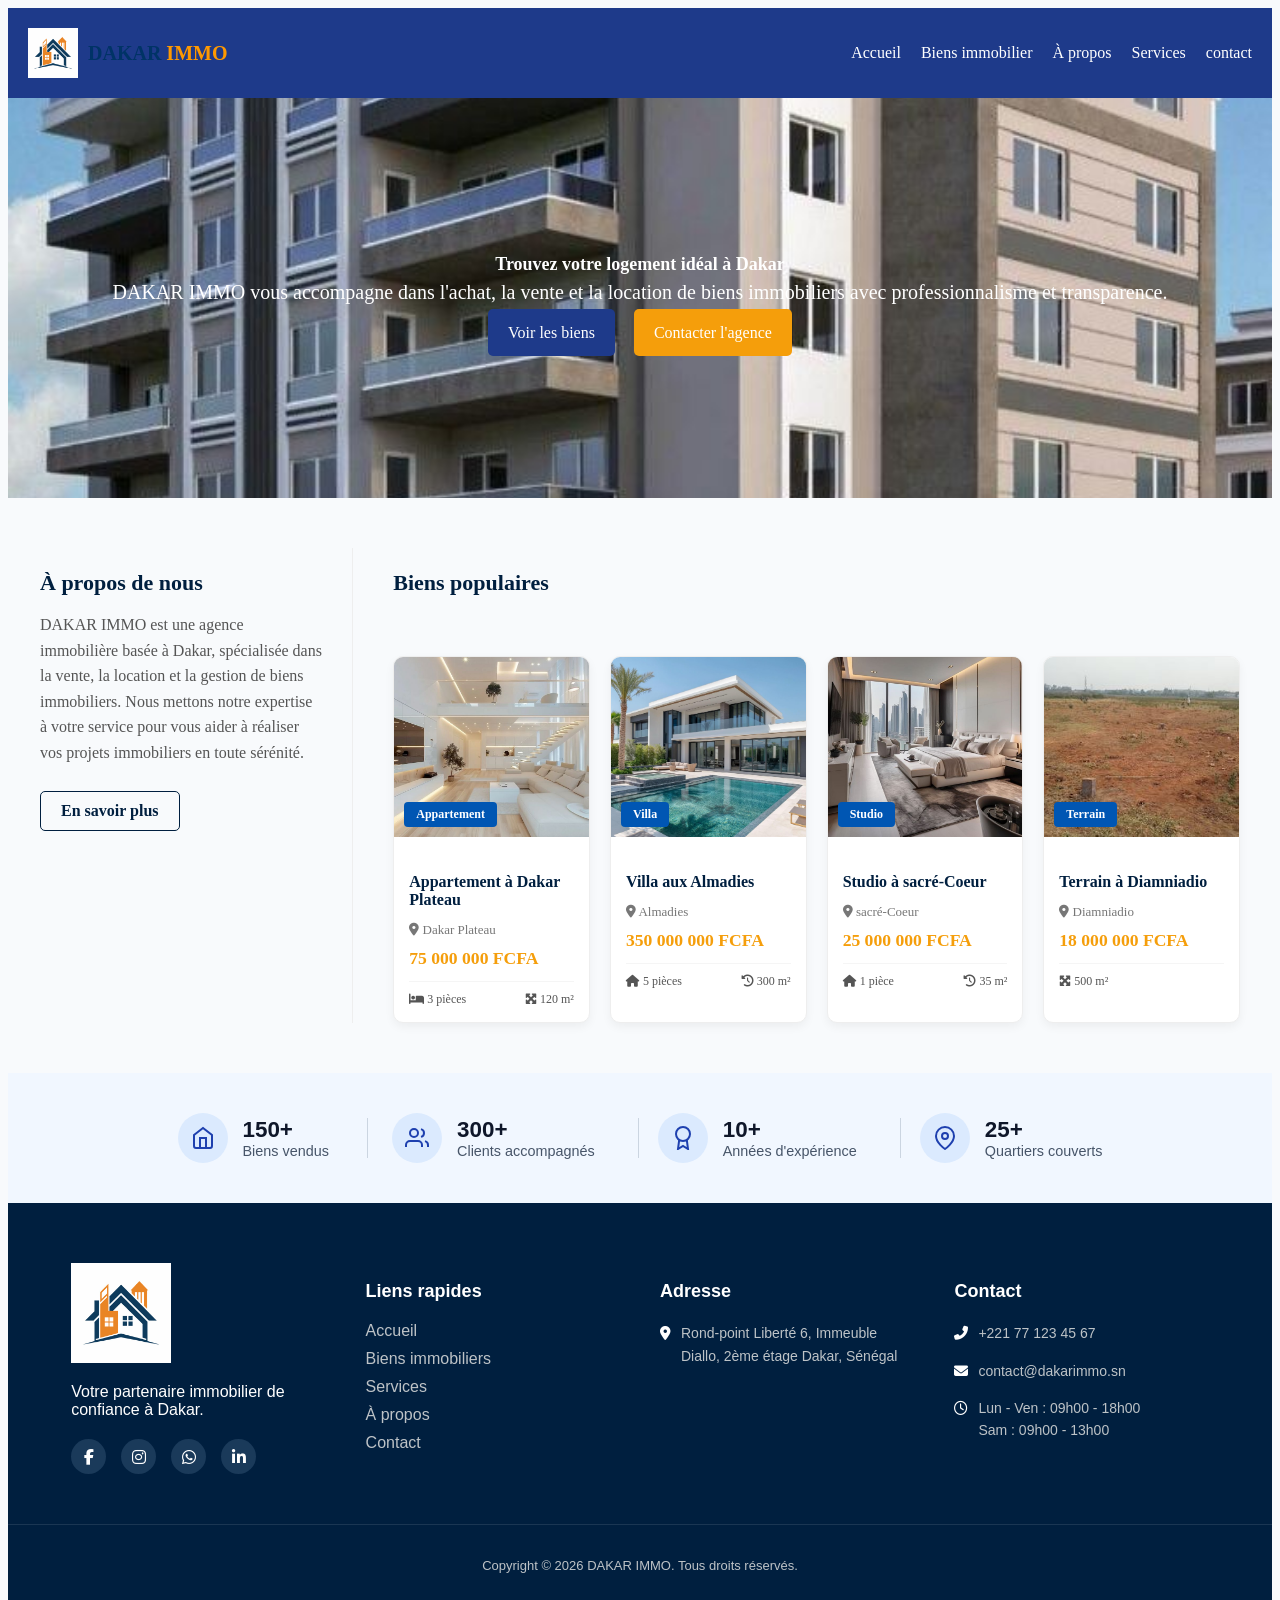
==== index.html @ d95598b8 "Add files via upload" ====
<!DOCTYPE html>
<html lang="en">

<head>
    <meta charset="UTF-8">
    <meta name="viewport" content="width=device-width, initial-scale=1.0">
    <title>EXAMEN</title>
    <link rel="stylesheet" href="style.css">
    <link rel="stylesheet" href="https://cdnjs.cloudflare.com/ajax/libs/font-awesome/6.5.1/css/all.min.css">
</head>

<body>

    <header>
  <a href="#" class="logo-group">
    <img src="image appartement.jpg" alt="Logo" class="nav-icon">
    <span class="logo-text">DAKAR <span class="orange">IMMO</span></span>
</a>

        <nav>
            <ul>
                <li><a href="index.html">Accueil</a></li>
                        <li><a href="biens.html">Biens immobilier</a></li>
                <li><a href="about.html">À propos</a></li>
                <li><a href="services.html">Services</a></li>
                <li><a href="contact.html">contact</a></li>
            </ul>
        </nav>
    </header>
    <div class="hero">
        <div class="hero-content">
            <h1>Trouvez votre logement idéal à Dakar</h1>
            <p>DAKAR IMMO vous accompagne dans l'achat, la vente et la location de biens immobiliers avec
                professionnalisme et transparence.</p>
            <div class="hero-bouton">
                <a href="biens.html" class="bouton-1"> Voir les biens</a>
                <a href="contact.html" class="bouton-2"> Contacter l'agence</a>
            </div>
        </div>
    </div>

    <section class="main-content">
        <div class="content-container">

    
            <div class="about-brief">
                <h3>À propos de nous</h3>
                
                <p>
                    DAKAR IMMO est une agence immobilière basée à Dakar, spécialisée dans la vente,
                    la location et la gestion de biens immobiliers. Nous mettons notre expertise à votre service
                    pour vous aider à réaliser vos projets immobiliers en toute sérénité.
                </p>
                <a href="#" class="btn-more">En savoir plus</a>
            </div>

            
            <div class="featured-properties">
                <div class="section-header">
                    <h3>Biens populaires</h3>
                </div>

                <div class="cards-grid">
                    
                    <div class="card">
                        <div class="card-image">
                            <img src="Appartement1.jpg" alt="Appartement">
                            <span class="tag tag-blue">Appartement</span>
                        </div>
                        <div class="card-body">
                            <h4>Appartement à Dakar Plateau</h4>
                            <p class="location"><i class="fas fa-map-marker-alt"></i> Dakar Plateau</p>
                            <p class="price">75 000 000 FCFA</p>
                            <div class="info">
                                <span><i class="fas fa-bed"></i> 3 pièces</span>
                                <span><i class="fas fa-expand-arrows-alt"></i> 120 m²</span>
                            </div>
                        </div>
                    </div>

                    
                    <div class="card">
                        <div class="card-image">
                            <img src="Appartement2.jpg" alt="Villa">
                            <span class="tag tag-blue">Villa</span>
                        </div>

                        <div class="card-body">
                            <h4>Villa aux Almadies</h4>
                            <p class="location"><i class="fas fa-map-marker-alt"></i> Almadies</p>
                            <p class="price">350 000 000 FCFA</p>
                            <div class="info">
                                <span><i class="fas fa-home"></i> 5 pièces</span>
                                <span><i class="fas fa-history"></i> 300 m²</span>
                            </div>
                        </div>
                    </div>
                    <div class="card">
                        <div class="card-image">
                            <img src="Appartement3.jpg" alt="Studio">
                            <span class="tag tag-blue">Studio</span>
                        </div>

                        <div class="card-body">
                            <h4>Studio à sacré-Coeur</h4>
                            <p class="location"><i class="fas fa-map-marker-alt"></i> sacré-Coeur</p>
                            <p class="price">25 000 000 FCFA</p>
                            <div class="info">
                                <span><i class="fas fa-home"></i> 1 pièce</span>
                                <span><i class="fas fa-history"></i> 35 m²</span>
                            </div>
                        </div>
                    </div>
                    <div class="card">
                        <div class="card-image">
                            <img src="Terrain à diaminiadia.jpg" alt="Terrain">
                            <span class="tag tag-blue">Terrain</span>
                        </div>
                        <div class="card-body">
                            <h4>Terrain à Diamniadio</h4>
                            <p class="location"><i class="fas fa-map-marker-alt"></i> Diamniadio</p>
                            <p class="price">18 000 000 FCFA</p>
                            <div class="info">

                                <span><i class="fas fa-expand-arrows-alt"></i> 500 m²</span>
                            </div>
                        </div>
                    </div>
    </section>
    <section class="stats-bar">
        
        <div class="stat-item">
            <div class="stat-icon-wrapper">
                <svg viewBox="0 0 24 24" width="24" height="24" fill="none" stroke="currentColor" stroke-width="2">
                    <path d="M3 9l9-7 9 7v11a2 2 0 0 1-2 2H5a2 2 0 0 1-2-2z"></path>
                    <polyline points="9 22 9 12 15 12 15 22"></polyline>
                </svg>
            </div>
            <div class="stat-content">
                <span class="stat-number">150+</span>
                <span class="stat-label">Biens vendus</span>
            </div>
        </div>

        
        <div class="stat-item">
            <div class="stat-icon-wrapper">
                <svg viewBox="0 0 24 24" width="24" height="24" fill="none" stroke="currentColor" stroke-width="2">
                    <path d="M17 21v-2a4 4 0 0 0-4-4H5a4 4 0 0 0-4 4v2"></path>
                    <circle cx="9" cy="7" r="4"></circle>
                    <path d="M23 21v-2a4 4 0 0 0-3-3.87"></path>
                    <path d="M16 3.13a4 4 0 0 1 0 7.75"></path>
                </svg>
            </div>
            <div class="stat-content">
                <span class="stat-number">300+</span>
                <span class="stat-label">Clients accompagnés</span>
            </div>
        </div>

  
        <div class="stat-item">
            <div class="stat-icon-wrapper">
                <svg viewBox="0 0 24 24" width="24" height="24" fill="none" stroke="currentColor" stroke-width="2">
                    <circle cx="12" cy="8" r="7"></circle>
                    <polyline points="8.21 13.89 7 23 12 20 17 23 15.79 13.88"></polyline>
                </svg>
            </div>
            <div class="stat-content">
                <span class="stat-number">10+</span>
                <span class="stat-label">Années d'expérience</span>
            </div>
        </div>

   
        <div class="stat-item">
            <div class="stat-icon-wrapper">
                <svg viewBox="0 0 24 24" width="24" height="24" fill="none" stroke="currentColor" stroke-width="2">
                    <path d="M21 10c0 7-9 13-9 13s-9-6-9-13a9 9 0 0 1 18 0z"></path>
                    <circle cx="12" cy="10" r="3"></circle>
                </svg>
            </div>
            <div class="stat-content">
                <span class="stat-number">25+</span>
                <span class="stat-label">Quartiers couverts</span>
            </div>
        </div>
    </section>
    <footer class="main-footer">
        <div class="footer-container">
           
            <div class="footer-col">
                <div class="footer-logo">
                    <img src="image appartement.jpg" alt="DAKAR IMMO">
                    <p>Votre partenaire immobilier de confiance à Dakar.</p>
                </div>
                <div class="social-links">
                    <a href="#"><i class="fab fa-facebook-f"></i></a>
                    <a href="#"><i class="fab fa-instagram"></i></a>
                    <a href="#"><i class="fab fa-whatsapp"></i></a>
                    <a href="#"><i class="fab fa-linkedin-in"></i></a>
                </div>
            </div>


            <div class="footer-col">
                <h3>Liens rapides</h3>
                <ul>
                    <li><a href="#">Accueil</a></li>
                    <li><a href="#">Biens immobiliers</a></li>
                    <li><a href="#">Services</a></li>
                    <li><a href="#">À propos</a></li>
                    <li><a href="#">Contact</a></li>
                </ul>
            </div>

            
            <div class="footer-col">
                <h3>Adresse</h3>
                <div class="contact-info">
                    <p><i class="fas fa-map-marker-alt"></i> Rond-point Liberté 6, Immeuble Diallo, 2ème étage Dakar,
                        Sénégal</p>
                </div>
            </div>

            
            <div class="footer-col">
                <h3>Contact</h3>
                <div class="contact-info">
                    <p><i class="fas fa-phone-alt"></i> +221 77 123 45 67</p>
                    <p><i class="fas fa-envelope"></i> contact@dakarimmo.sn</p>
                    <p><i class="far fa-clock"></i> Lun - Ven : 09h00 - 18h00<br>Sam : 09h00 - 13h00</p>
                </div>
            </div>
        </div>

        <div class="footer-bottom">
            <p>Copyright © 2026 DAKAR IMMO. Tous droits réservés.</p>
        </div>
    </footer>
</body>

</html>
---- style.css ----
body{
    background-color: #F8FAFC;
}

header{
    background-color:#1E3A8A;
    display:flex;
    justify-content: space-between;
    align-items: center;
    color: white;
padding: 20px;
}


.logo-group {
    display: flex;         
    align-items: center;   
    text-decoration: none;
    gap: 10px;             
}
.logo-group img {
    height: 50px; 
    width: auto;  
}


.logo-text {
    font-weight: bold;
    color: #003366;        
    font-size: 20px;
}

.orange {
    color: #FF9900;        
}

nav ul{
    display: flex;
    list-style: none;
    gap: 20px;
}

nav a{
    color: white;
    text-decoration: none;
}

.hero{
    justify-content: center;
    text-align: center;
    background: url(immeuble\ appartement.jpg);
    background-position: center;
    background-size: cover;
    display: flex;
    align-items: center;
    height: 400px;

}
.hero-content{
    color: white;
    
}
.hero-content p{
font-size: 20px;
margin-top: 5px;
}
.hero-content h1{
    font-size: 18px ; 
        line-height: 1.2 ;
        text-align: center ;
        display: block ;
        width: 100% ;
        margin: 0 ;
        padding: 0 ;
}
.bouton-1 ,.bouton-2 {
    padding: 15px 20px;
    border-radius: 5px;
    text-decoration: none;
    margin-top: 30px;
}
.bouton-1 {
    background-color:#1E3A8A;
    color: white ;
    margin-right: 15px;
}
.bouton-2 {
    background-color: #F59E0B
     ;color: white;
}
.card-content{ display: flex;
    gap: 90px;
    align-items: center;

    display: grid;

    grid-template-columns:
    repeat(auto-fit, minmax(300px,1fr));

    gap: 20px;

    padding: 40px 10%;
}
.content-container {
    display: flex;
    max-width: 1200px;
    margin: 50px auto;
    gap: 40px;
    padding: 0 20px;
}

.about-brief {
    flex: 1; 
    border-right: 1px solid #eee;
    padding-right: 30px;
}

.about-brief h3, .section-header h3 {
    color: #001f3f;
    font-size: 22px;
    margin-bottom: 10px;
}

.divider {
    width: 50px;
    height: 3px;
    background: #f59e0b;
    margin-bottom: 20px;
}

.about-brief p {
    color: #555;
    line-height: 1.6;
    margin-bottom: 25px;
}

.btn-more {
    display: inline-block;
    padding: 10px 20px;
    border: 1px solid #001f3f;
    color: #001f3f;
    text-decoration: none;
    border-radius: 5px;
    font-weight: bold;
}

.featured-properties {
    flex: 3; 
}

.section-header {
    display: flex;
    align-items: center;
    gap: 15px;
    margin-bottom: 30px;
}

.divider-long {
    flex-grow: 1;
    height: 2px;
    background: #eee;
    position: relative;
}

.divider-long::before {
    content: "";
    width: 40px;
    height: 2px;
    background: #f59e0b;
    position: absolute;
    left: 0;
}


.cards-grid {
    display: grid;
    grid-template-columns: repeat(4, 1fr); 
    gap: 15px;
}

.card {
    background: #fff;
    border: 1px solid #eee;
    border-radius: 8px;
    overflow: hidden;
    box-shadow: 0 2px 10px rgba(0,0,0,0.05);
}

.card-image {
    position: relative;
    height: 150px;
}

.card-image img {
    width: 100%;
    height: 100%;
    object-fit: cover;
}

.tag {
    position: absolute;
    bottom: 0;
    left: 0;
    padding: 5px 10px;
    color: white;
    font-size: 11px;
    font-weight: bold;
}

.tag-blue { background: #0056b3; }
.tag-dark-blue { background: #001f3f; }

.card-body {
    padding: 12px;
}

.card-body h4 {
    font-size: 14px;
    margin-bottom: 5px;
    color: #001f3f;
}

.price {
    color: #f59e0b;
    font-weight: bold;
    margin: 8px 0;
}

.info {
    display: flex;
    justify-content: space-between;
    font-size: 11px;
    color: #888;
    border-top: 1px solid #f9f9f9;
    padding-top: 8px;
}
.stats{
    display: flex;
    justify-content: center;
    background-color: #FFFFFF;
    gap: 50px;
    padding: 50px;

}
.stat{
    text-align: center;
}

.stats-bar {
  display: flex;
  justify-content: space-evenly; 
  align-items: center;
  background-color: #f1f7ff;
  padding: 30px 10%;
  flex-wrap: wrap; 
}


.stat-item {
  display: flex;
  align-items: center;
  gap: 15px;
  padding: 10px 20px;
  position: relative; 
}


.stat-item:not(:last-child)::after {
  content: "";
  position: absolute;
  right: -10%;
  height: 40px;
  width: 1px;
  background-color: #cbd5e1;
}


.stat-icon-wrapper {
  background-color: #dbeafe;
  color: #1e40af; 
  width: 50px;
  height: 50px;
  border-radius: 50%;
  display: flex;
  justify-content: center;
  align-items: center;
}


.stat-content {
  display: flex;
  flex-direction: column;
}


.stat-number {
  font-weight: bold;
  font-size: 1.4rem;
  color: #0f172a; 
  font-family: sans-serif;
}


.stat-label {
  font-size: 0.9rem;
  color: #475569; 
  font-family: sans-serif;
}

.logo-footer {
  width: 90px; 
  height: auto; 
}
.footer-container img {
  max-width: 100%; 
  width: 100px;    
}

@media (max-width: 768px) {
  .stats-bar {
    flex-direction: column;
    gap: 20px;
    text-align: center;
  }
  
  .stat-item {
    flex-direction: column;
  }
  
  .stat-item:not(:last-child)::after {
    display: none; 
  }
}
.main-footer {
    background-color: #001f3f; 
    color: #ffffff;
    padding: 60px 0 20px;
    font-family: Arial, sans-serif;
}

.footer-container {
    max-width: 1200px;
    margin: 0 auto;
    display: grid;
    grid-template-columns: repeat(4, 1fr); 
    gap: 40px;
    padding: 0 5%;
}

.footer-col h3 {
    font-size: 18px;
    margin-bottom: 20px;
    font-weight: bold;
}

.footer-col ul {
    list-style: none;
    padding: 0;
}

.footer-col ul li {
    margin-bottom: 10px;
}

.footer-col ul li a {
    color: #bdc3c7;
    text-decoration: none;
    transition: 0.3s;
}

.footer-col ul li a:hover {
    color: #f59e0b; 
}


.contact-info p {
    display: flex;
    align-items: flex-start;
    gap: 10px;
    color: #bdc3c7;
    font-size: 14px;
    line-height: 1.6;
    margin-bottom: 15px;
}

.contact-info i {
    color: #ffffff;
    margin-top: 4px;
}


.social-links {
    display: flex;
    gap: 15px;
    margin-top: 20px;
}

.social-links a {
    width: 35px;
    height: 35px;
    background: #1a3a5a;
    border-radius: 50%;
    display: flex;
    align-items: center;
    justify-content: center;
    color: white;
    text-decoration: none;
    transition: 0.3s;
}



.social-links a:hover {
    background: #f59e0b;
}

.footer-bottom {
    text-align: center;
    margin-top: 50px;
    padding-top: 20px;
    border-top: 1px solid rgba(255,255,255,0.1);
    font-size: 13px;
    color: #bdc3c7;
}

.container {
    max-width: 1200px;
    margin: 0 auto;
    padding: 20px;
}

.section-title {
    color: #001f3f;
    margin-bottom: 30px;
    text-align: center;
}

.cards-grid {
    display: grid;
    grid-template-columns: repeat(4, 1fr); 
    gap: 20px;
}

.card {
    background: #fff;
    border: 1px solid #eee;
    border-radius: 10px;
    overflow: hidden;
    box-shadow: 0 4px 10px rgba(0,0,0,0.05);
    transition: transform 0.3s;
}

.card:hover {
    transform: translateY(-5px);
}

.card-image {
    position: relative;
    height: 180px;
}

.card-image img {
    width: 100%;
    height: 100%;
    object-fit: cover;
}

.tag {
    position: absolute;
    bottom: 10px;
    left: 10px;
    padding: 5px 12px;
    color: white;
    font-size: 12px;
    font-weight: bold;
    border-radius: 4px;
}

.tag-blue { background: #0056b3; }
.tag-dark-blue { background: #001f3f; }

.card-body {
    padding: 15px;
}

.card-body h4 {
    font-size: 16px;
    margin-bottom: 8px;
    color: #001f3f;
}

.location {
    font-size: 13px;
    color: #777;
    margin-bottom: 10px;
}

.price {
    color: #f59e0b; 
    font-weight: bold;
    font-size: 1.1rem;
    margin-bottom: 12px;
}

.info {
    display: flex;
    justify-content: space-between;
    font-size: 12px;
    color: #555;
    border-top: 1px solid #f5f5f5;
    padding-top: 10px;
}
.about-page {
    padding: 80px 0;
    background-color: #fff;
}

.about-flex {
    display: flex;
    align-items: center;
    gap: 50px;
}

/* Texte à gauche */
.about-text {
    flex: 1;
}

.subtitle {
    color: #f59e0b;
    font-weight: bold;
    letter-spacing: 2px;
    font-size: 14px;
}

.about-text h2 {
    color: #001f3f;
    font-size: 32px;
    margin: 15px 0;
}

.divider {
    width: 60px;
    height: 4px;
    background: #f59e0b;
    margin-bottom: 25px;
}

.about-text p {
    color: #555;
    line-height: 1.8;
    margin-bottom: 20px;
}

.about-list {
    list-style: none;
    padding: 0;
    margin-bottom: 30px;
}

.about-list li {
    margin-bottom: 12px;
    color: #333;
    display: flex;
    align-items: center;
    gap: 10px;
}

.about-list i {
    color: #f59e0b;
}
.about-image {
    flex: 1;
    position: relative;
    background: transparent;
    padding: 0;             
    border: none;           
}

.about-image img {
    max-width: 100%;
    height: auto;
    display: block;
    border-radius: 8px;
    
    box-shadow: none; 
}
.about-image img {
    width: 100%;
    height: 400px;     
    object-fit: cover; 
    border-radius: 8px;
    display: block;
}



.btn-primary {
    display: inline-block;
    background: #001f3f;
    color: white;
    padding: 12px 30px;
    text-decoration: none;
    border-radius: 5px;
    transition: 0.3s;
}

.btn-primary:hover {
    background: #f59e0b;
}

.services-page {
    padding: 80px 0;
    background-color: #f9f9f9;
}

.section-header {
    text-align: center;
    margin-bottom: 50px;
}

.section-header h2 {
    color: #001f3f;
    font-size: 32px;
    margin-top: 10px;
}

.subtitle {
    color: #f59e0b; 
    font-weight: bold;
    letter-spacing: 2px;
    font-size: 14px;
}

.divider {
    width: 60px;
    height: 4px;
    background: #f59e0b;
    margin: 15px auto;
}


.services-grid {
    display: grid;
    grid-template-columns: repeat(auto-fit, minmax(250px, 1fr)); /* S'adapte à l'écran */
    gap: 30px;
    padding: 0 20px;
}

.service-card {
    background: #ffffff;
    padding: 40px 30px;
    border-radius: 12px;
    text-align: center;
    box-shadow: 0 5px 20px rgba(0,0,0,0.05);
    transition: all 0.3s ease;
}

.service-card:hover {
    transform: translateY(-10px);
    box-shadow: 0 15px 30px rgba(0,0,0,0.1);
}

.icon-box {
    width: 70px;
    height: 70px;
    background: rgba(0, 31, 63, 0.05);
    color: #001f3f;
    font-size: 30px;
    display: flex;
    align-items: center;
    justify-content: center;
    margin: 0 auto 20px;
    border-radius: 50%;
    transition: 0.3s;
}

.service-card:hover .icon-box {
    background: #001f3f;
    color: #ffffff;
}

.service-card h3 {
    margin-bottom: 15px;
    color: #333;
    font-size: 20px;
}

.service-card p {
    color: #666;
    line-height: 1.6;
    font-size: 15px;
}

.contact-page {
    padding: 80px 0;
    background-color: #fff;
}

.contact-wrapper {
    display: flex;
    gap: 50px;
    margin-top: 40px;
    align-items: flex-start;
}

/* Détails à gauche */
.contact-details {
    flex: 1;
    background: #001f3f; 
    color: white;
    padding: 40px;
    border-radius: 15px;
}

.detail-item {
    display: flex;
    align-items: flex-start;
    gap: 20px;
    margin-bottom: 30px;
}

.detail-item i {
    font-size: 24px;
    color: #f59e0b; 
    margin-top: 5px;
}

.detail-item h3 {
    font-size: 18px;
    margin-bottom: 5px;
}

.detail-item p {
    color: #bdc3c7;
    font-size: 15px;
    line-height: 1.5;
}


.contact-form-container {
    flex: 1.5;
}

.form-group {
    margin-bottom: 20px;
}

.form-group input, 
.form-group textarea {
    width: 100%;
    padding: 15px;
    border: 1px solid #ddd;
    border-radius: 8px;
    font-size: 16px;
    outline: none;
    transition: 0.3s;
}

.form-group input:focus, 
.form-group textarea:focus {
    border-color: #001f3f;
    box-shadow: 0 0 5px rgba(0,31,63,0.1);
}

.btn-submit {
    background: #f59e0b;
    color: white;
    padding: 15px 35px;
    border: none;
    border-radius: 8px;
    font-size: 16px;
    font-weight: bold;
    cursor: pointer;
    transition: 0.3s;
}

.btn-submit:hover {
    background: #001f3f;
}


@media (max-width: 768px) {
    .contact-wrapper {
        flex-direction: column;
    }

}

@media screen and (max-width: 768px) 
{

    .hero-content h1 {
        font-size: 22px ;
        line-height: 1.2 ;
        text-align: center ;
        width: 100% !;
        padding: 0 10px ;
    }

    
    nav ul {
        flex-direction: column ;
        background-color: #1E3A8A; 
        text-align: center ;
        padding: 10px 0 ;
        gap: 10px ;
    }

   
    .about-flex {
        display: flex ;
        flex-direction: column ; 
        text-align: center ;
        padding: 20px ;
    }

    .about-text {
        width: 100% ;
        margin-bottom: 20px ;
    }

   
    .cards-grid {
        display: flex ;
        flex-direction: column ; 
        align-items: center ;
        gap: 25px ;
        padding: 10px ;
    }

    .card {
        width: 90% ; 
        max-width: 350px ;
        margin: 0 auto ;
    }

    .card img {
        height: 200px ; 
        width: 100% ;
        object-fit: cover ;
    }

  
    .footer-container {
        flex-direction: column ;
        text-align: center ;
        gap: 30px ;
    }
   
   
   

@media screen and (max-width: 768px) {

    
    .hero-content h1 {
        font-size: 22px ;
        line-height: 1.2 t;
        text-align: center ;
        width: 100% ;
        padding: 0 10px ;
    }

   
    nav ul {
        flex-direction: column ;
        background-color: #1E3A8A; 
        text-align: center ;
        padding: 10px 0 ;
        gap: 10px ;
    }

    
    .about-flex {
        display: flex ;
        flex-direction: column ; 
        text-align: center ;
        padding: 20px ;
    }

    .about-text {
        width: 100% ;
        margin-bottom: 20px ;
    }

   
    .cards-grid {
        display: flex ;
        flex-direction: column ; 
        align-items: center ;
        gap: 25px ;
        padding: 10px ;
    }

    .card {
        width: 90% ;
        max-width: 350px ;
        margin: 0 auto ;
    }

    .card img {
        height: 200px ; 
        width: 100% ;
        object-fit: cover ;
    }


    .footer-container {
        flex-direction: column ;
        text-align: center ;
        gap: 30px ;
    }
}
}
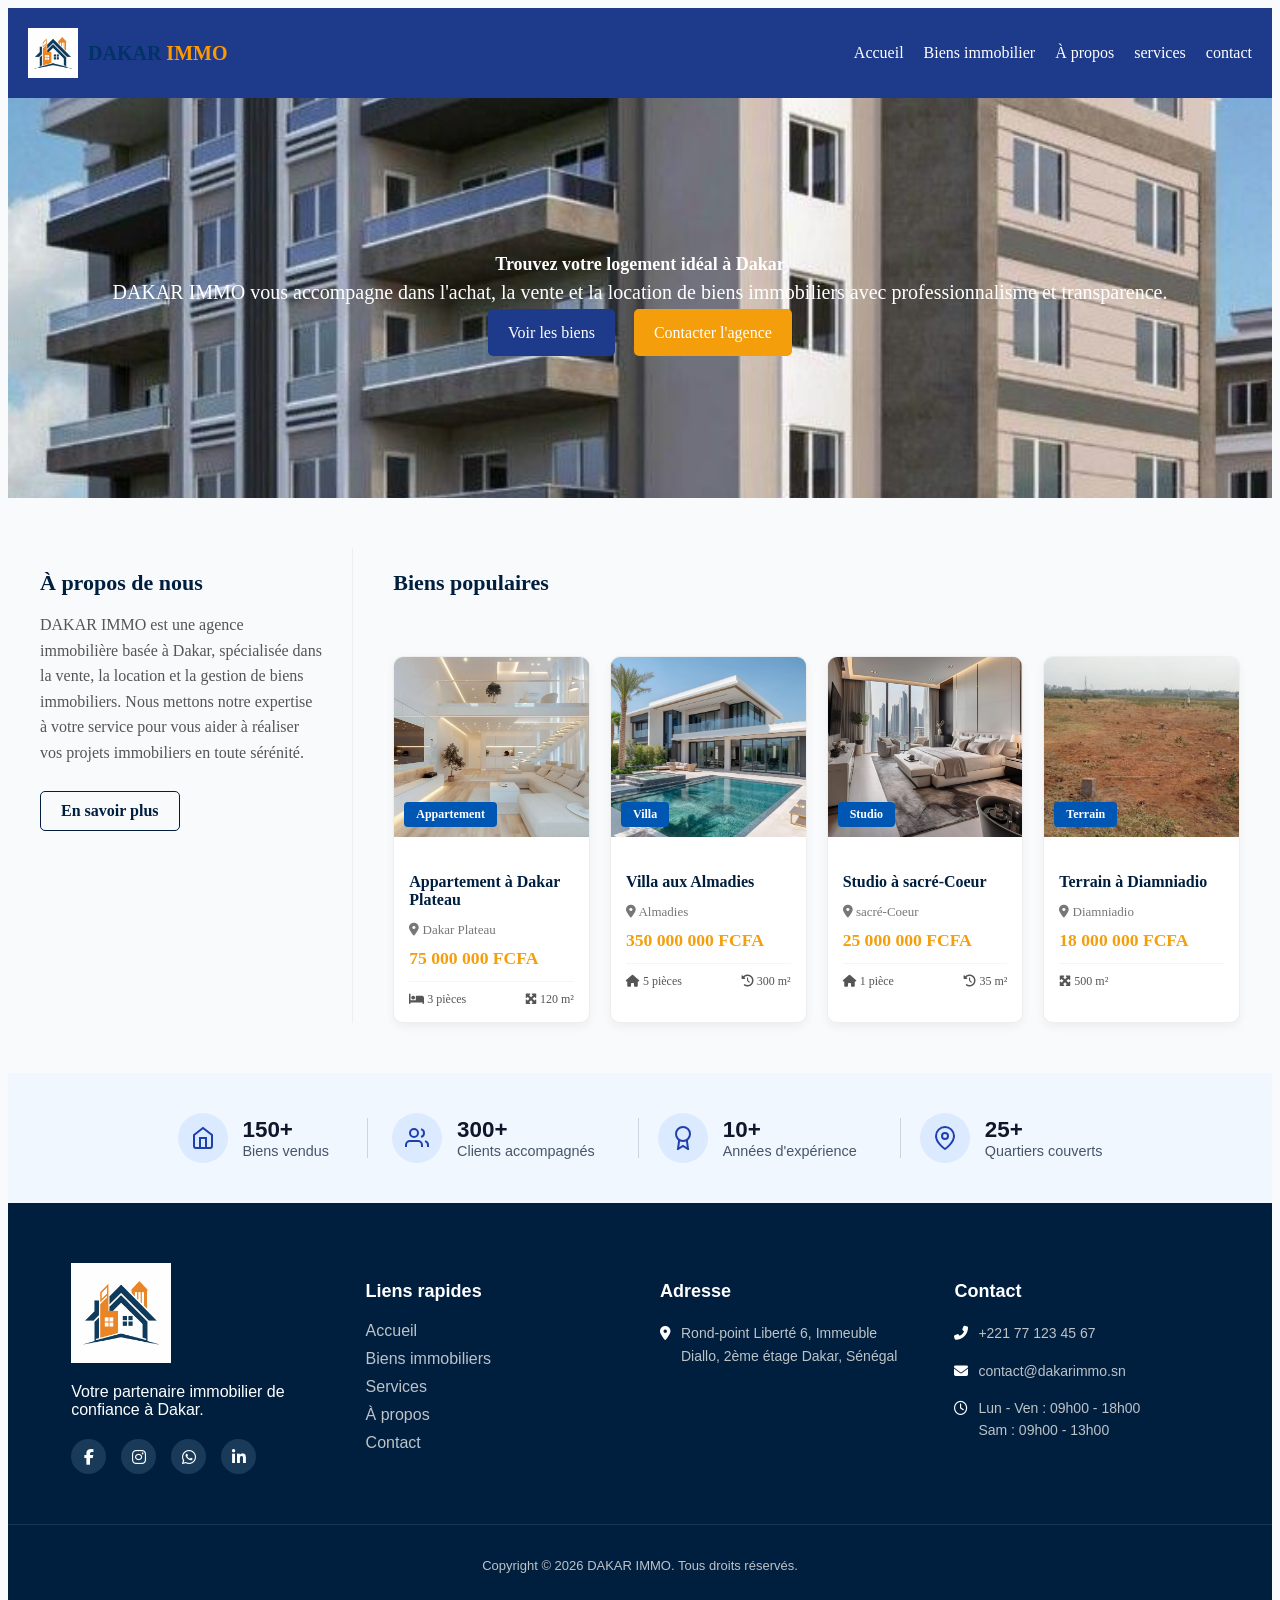
==== commit bf4dced4: "Update index.html" ====
--- a/index.html
+++ b/index.html
@@ -22,7 +22,7 @@
                 <li><a href="index.html">Accueil</a></li>
                         <li><a href="biens.html">Biens immobilier</a></li>
                 <li><a href="about.html">À propos</a></li>
-                <li><a href="services.html">Services</a></li>
+                <li><a href="services.html">services</a></li>
                 <li><a href="contact.html">contact</a></li>
             </ul>
         </nav>
@@ -240,4 +240,4 @@
     </footer>
 </body>
 
-</html>+</html>
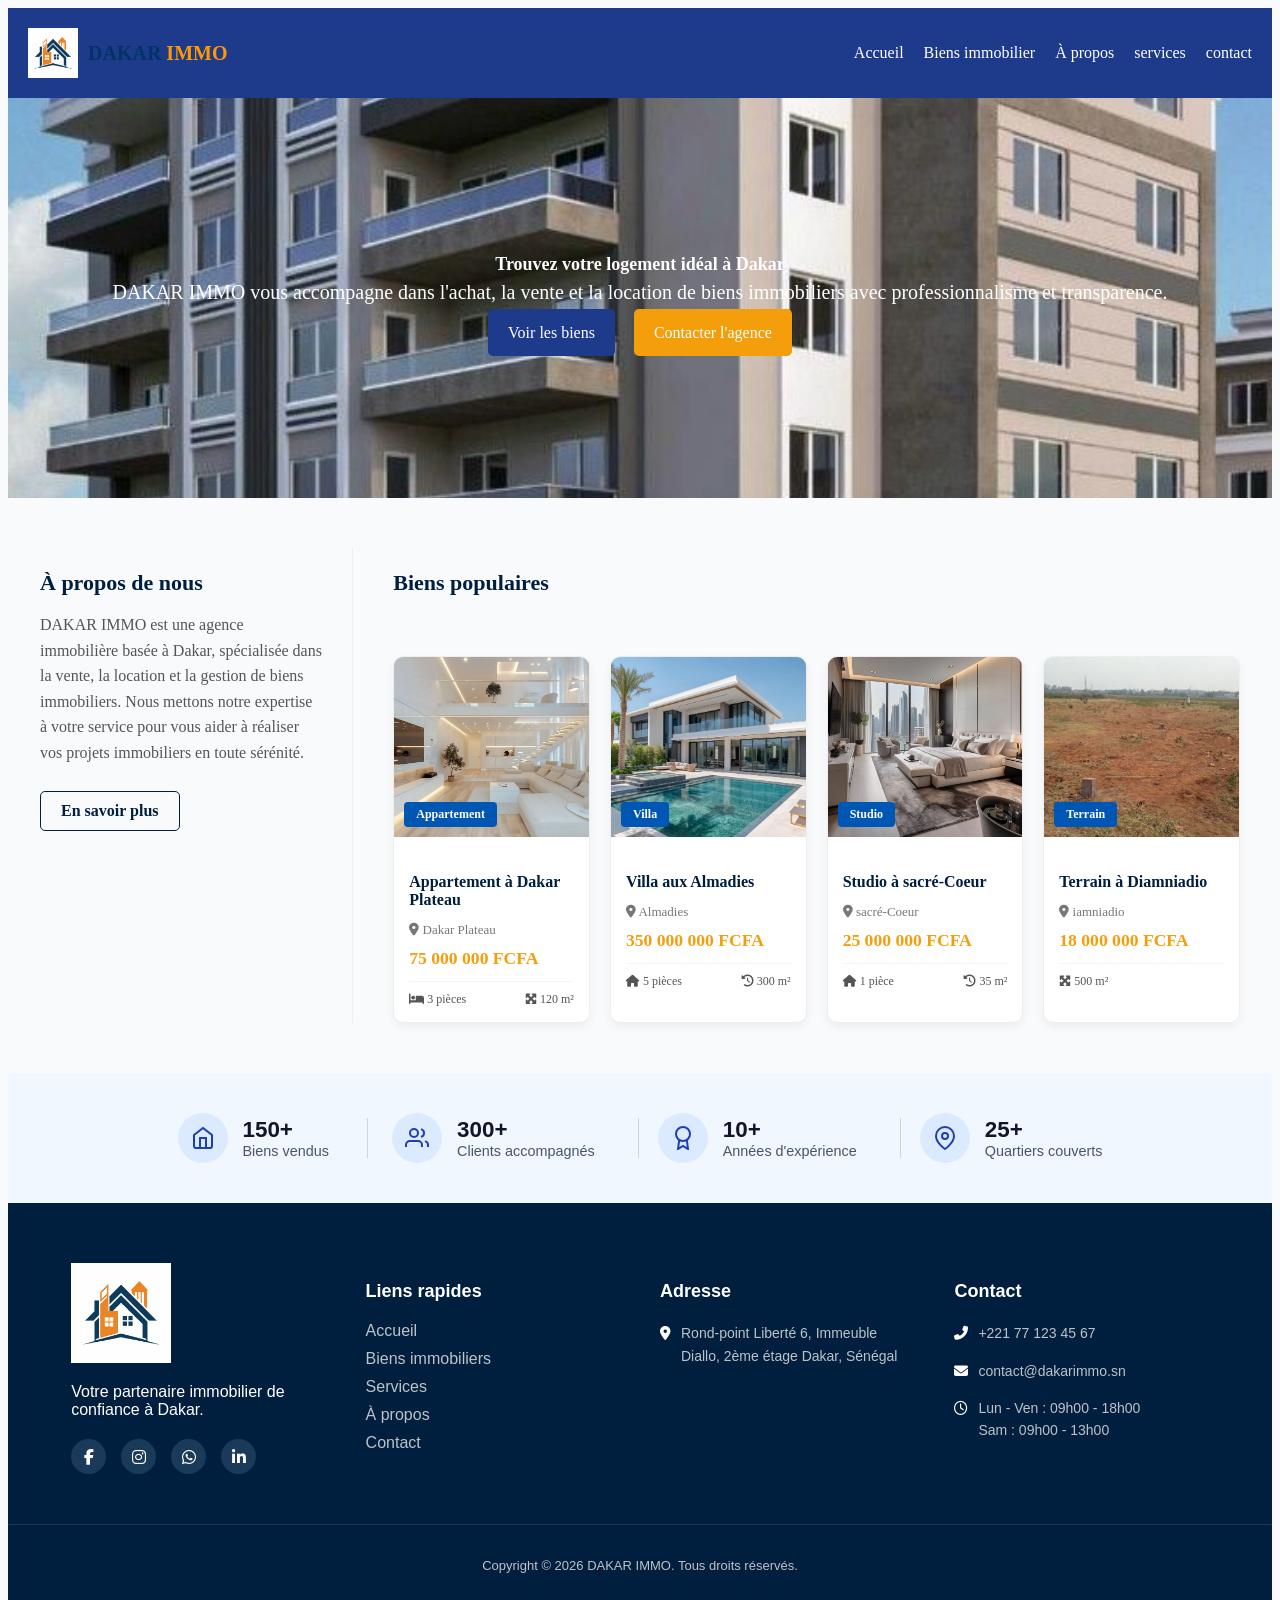
==== commit 75edb01b: "Update index.html" ====
--- a/index.html
+++ b/index.html
@@ -118,7 +118,7 @@
                         </div>
                         <div class="card-body">
                             <h4>Terrain à Diamniadio</h4>
-                            <p class="location"><i class="fas fa-map-marker-alt"></i> Diamniadio</p>
+                            <p class="location"><i class="fas fa-map-marker-alt"></i> iamniadio</p>
                             <p class="price">18 000 000 FCFA</p>
                             <div class="info">
 
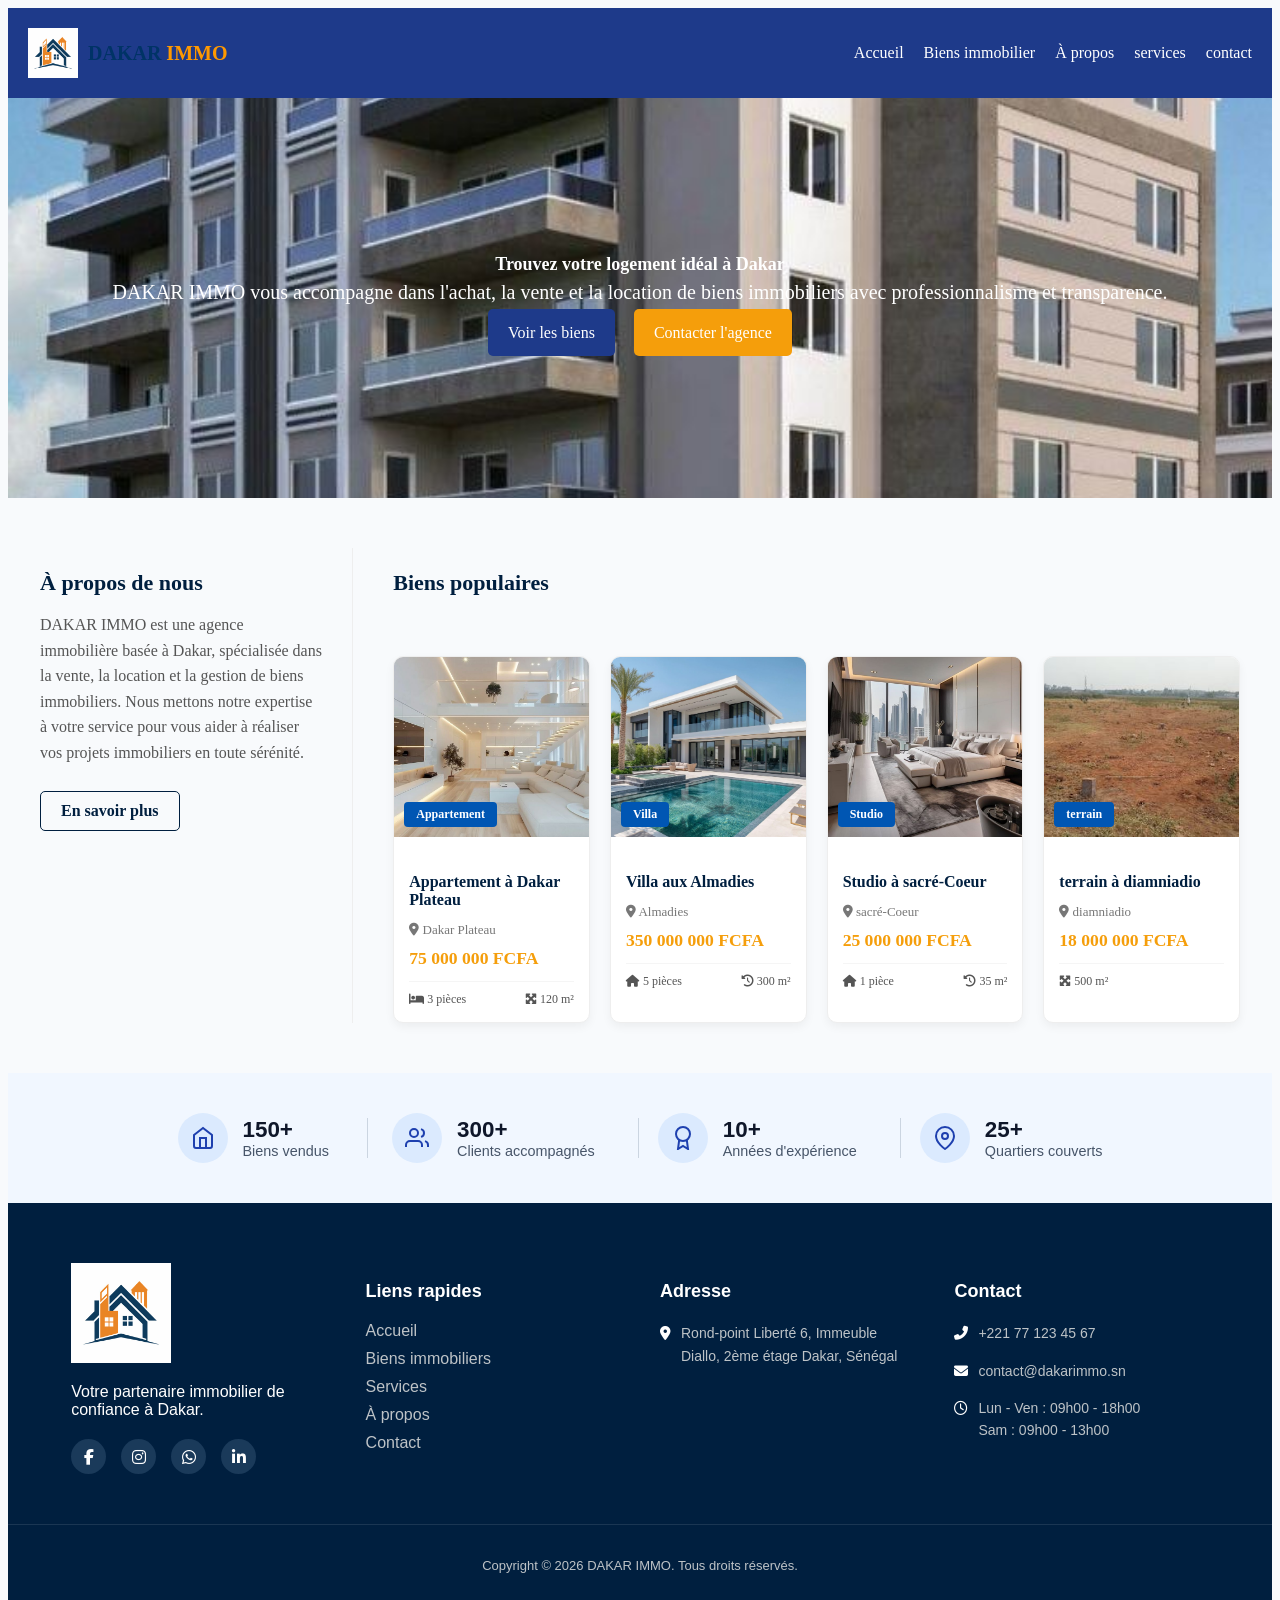
==== commit ae4baed7: "Update index.html" ====
--- a/index.html
+++ b/index.html
@@ -113,12 +113,12 @@
                     </div>
                     <div class="card">
                         <div class="card-image">
-                            <img src="Terrain à diaminiadia.jpg" alt="Terrain">
-                            <span class="tag tag-blue">Terrain</span>
-                        </div>
-                        <div class="card-body">
-                            <h4>Terrain à Diamniadio</h4>
-                            <p class="location"><i class="fas fa-map-marker-alt"></i> iamniadio</p>
+                            <img src="terrain à diaminiadia.jpg" alt="terrain">
+                            <span class="tag tag-blue">terrain</span>
+                        </div>
+                        <div class="card-body">
+                            <h4>terrain à diamniadio</h4>
+                            <p class="location"><i class="fas fa-map-marker-alt"></i> diamniadio</p>
                             <p class="price">18 000 000 FCFA</p>
                             <div class="info">
 
